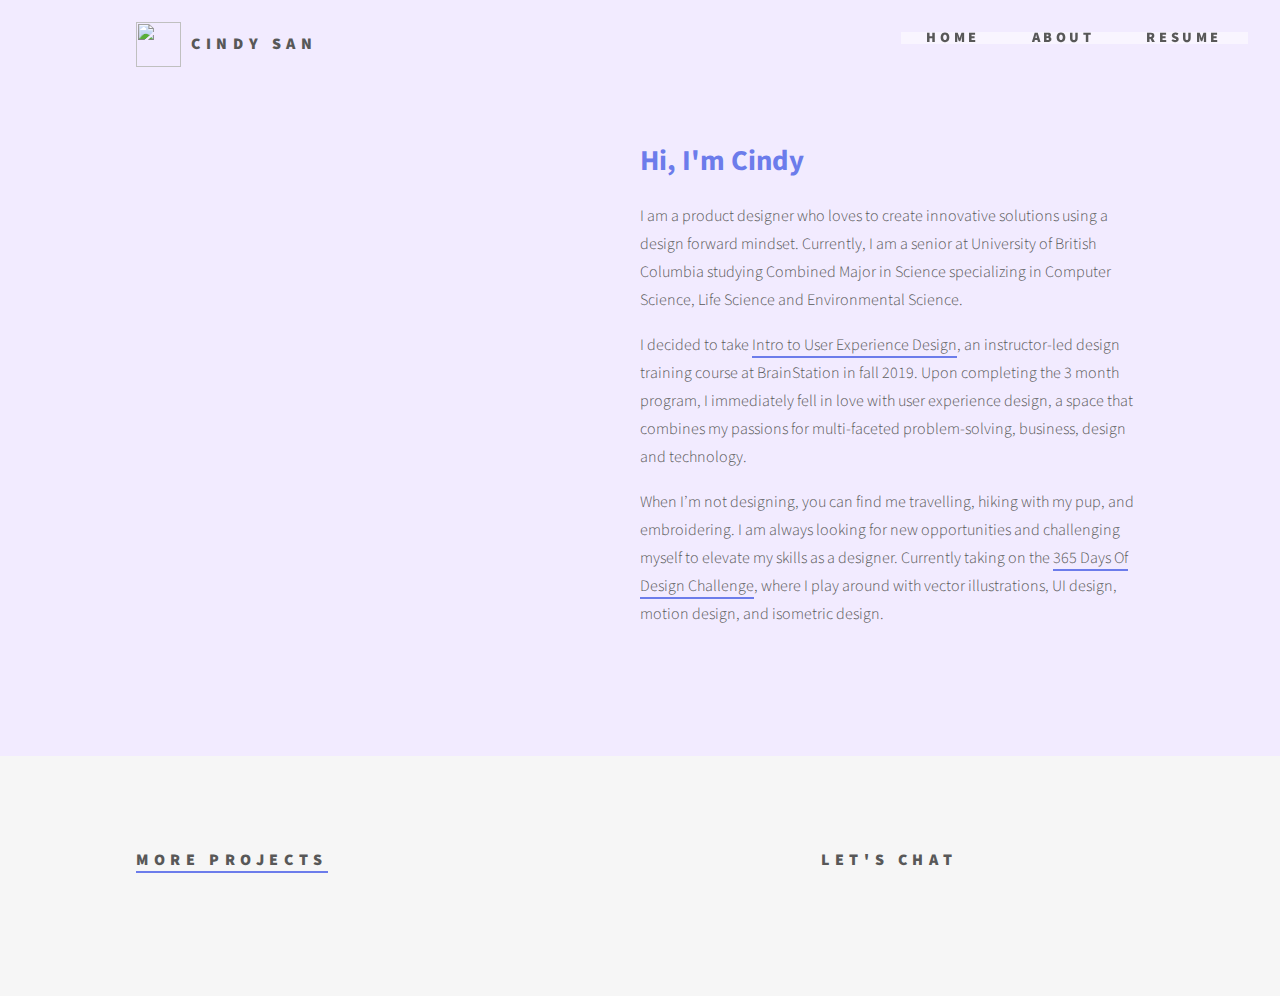
==== aboutme.html @ cf5f7827 "Added favicon, egg symbol, bottom footer fruits" ====
<!DOCTYPE HTML>

<html>
<head>
    <link rel="shortcut icon" type="image/png" href="images/purplefavicon3.png">
    <meta charset="utf-8" />
    <meta name="viewport" content="width=device-width, initial-scale=1, user-scalable=no" />
    <link rel="stylesheet" href="assets/css/main.css" />
    <noscript><link rel="stylesheet" href="assets/css/noscript.css" /></noscript>
</head>
<body class="is-preload" style="background-color:#F2EBFF">
<!-- Wrapper -->
<div id="wrapper">

    <!-- Header -->
    <header id="header">
        <div class="inner">

            <!-- Logo -->
            <a href="index.html" class="logo">
                <span class="symbol"><img src="images/egg2.png" alt=""/></span><span class="title">CINDY SAN</span>
            </a>

            <!-- Nav -->
            <nav>
                <ul>
                    <li><a href="index.html">Home</a></li>
                    <li><a href="aboutme.html">About</a></li>
                    <!-- <li><a href="elements.html">Work</a></li> -->
                    <li><a href="404.html">Resume</a></li>
                </ul>
            </nav>

        </div>
    </header>

    <!-- Menu -->
    <nav id="menu">
        <h2>Menu</h2>
        <ul>
            <li><a href="index.html">Home</a></li>
            <li><a href="generic.html">Ipsum veroeros</a></li>
            <li><a href="generic.html">Tempus etiam</a></li>
            <li><a href="generic.html">Consequat dolor</a></li>
            <li><a href="elements.html">Elements</a></li>
        </ul>
    </nav>

    <!-- Main -->
    <div id="main">
        <div class="inner">


            <div class="main-topic">

                <div class="left-picture">
                    <span class="image main"><img src="images/aboutpic2.png" alt=""  /></span>
                </div>

                <div class="right-text">
                    <div class="font_purple">
                         <p>Hi, I'm Cindy <img src="images/heart-01.png" style="max-width:8%;" alt=""  /></p>
                    </div>
                    <p>I am a product designer who loves to create innovative solutions using a design
                        forward mindset. Currently, I am a senior at University of British Columbia studying
                        Combined Major in Science  specializing in Computer Science, Life Science and Environmental Science.</p>
                    <p>I decided to take <a href="https://brainstation.io/course/vancouver/user-experience-design" target="_blank">Intro to User Experience Design</a>, an instructor-led design training course at BrainStation
                        in fall 2019. Upon completing the 3 month program, I immediately fell in love with user experience design, a
                        space that combines my passions for multi-faceted problem-solving, business, design and  technology.</p>
                    <p>When I’m not designing, you can find me travelling, hiking with my pup, and embroidering. I am always looking
                        for new opportunities and challenging myself to elevate my skills as a designer. Currently taking on the
                        <a href="365day.html">365 Days Of Design Challenge</a>, where I play around with vector illustrations, UI design, motion design,
                        and isometric design.
                    </p>
                </div>

            </div>













        </div>
    </div>






    <!-- Footer -->
    <footer id="footer">
        <div class="inner">
            <section>
                <h5><a href="index.html">More Projects</a></h5>

            </section>
            <section>
                <h5>Let's Chat</h5>
                <ul class="icons">
                    <li><a href="mailto: cindysan97@gmail.com" class="icon solid style2 fa-envelope"><span class="label">Email</span></a></li>
                    <li><a href="https://www.linkedin.com/in/cindy-san-86973113a/" class="icon brands style2 fa-linkedin-in"><span class="label">LinkedIn</span></a>
                    </li>
                    <li><a href="https://www.instagram.com/cndysan/" class="icon brands style2 fa-instagram"><span class="label">Instagram</span></a>
                    </li>
                    <li><a href="https://dribbble.com/cndysan" class="icon brands style2 fa-dribbble"><span class="label">Dribbble</span></a></li>
                    <li><a href="404.html" class="icon brands style2 fa-github"><span class="label">GitHub</span></a></li>
                </ul>
            </section>
        </div>
        <div class="align-center"><img src="images/fruit.png" style="max-width:4%;" alt=""/></div>
    </footer>

</div>
<!-- Scripts -->
<script src="assets/js/jquery.min.js"></script>
<script src="assets/js/browser.min.js"></script>
<script src="assets/js/breakpoints.min.js"></script>
<script src="assets/js/util.js"></script>
<script src="assets/js/main.js"></script>

</body>
</html>
---- assets/css/main.css ----
@import url(fontawesome-all.min.css);
@import url("https://fonts.googleapis.com/css?family=Source+Sans+Pro:300,700,900");



html, body, div, span, applet, object,
iframe, h1, h2, h3, h4, h5, h6, h7, h8, p, blockquote,
pre, a, abbr, acronym, address, big, cite,
code, del, dfn, em, img, ins, kbd, q, s, samp,
small, strike, strong, sub, sup, tt, var, b,
u, i, center, dl, dt, dd, ol, ul, li, fieldset,
form, label, legend, table, caption, tbody,
tfoot, thead, tr, th, td, article, aside,
canvas, details, embed, figure, figcaption,
footer, header, hgroup, menu, nav, output, ruby,
section, summary, time, mark, audio, video {
	margin: 0;
	padding: 0;
	border: 0;
	font-size: 100%;
	font: inherit;
	vertical-align: baseline;}

article, aside, details, figcaption, figure,
footer, header, hgroup, menu, nav, section {
	display: block;}

/*everything I added*/
/*ident <p class="tab> blah blah </p>*/

/*<style type="text/css">
<!--
 .tab { margin-left: 40px; }
-->
</style>*/


body {
	line-height: 1;
}

ol, ul {
	list-style: none;
}

blockquote, q {
	quotes: none;
}

	blockquote:before, blockquote:after, q:before, q:after {
		content: '';
		content: none;
	}

table {
	border-collapse: collapse;
	border-spacing: 0;
}

body {
	-webkit-text-size-adjust: none;
}

mark {
	background-color: transparent;
	color: inherit;
}

input::-moz-focus-inner {
	border: 0;
	padding: 0;
}

input, select, textarea {
	-moz-appearance: none;
	-webkit-appearance: none;
	-ms-appearance: none;
	appearance: none;
}

/* Basic */

	@-ms-viewport {
		width: device-width;
	}

	body {
		-ms-overflow-style: scrollbar;
	}

	@media screen and (max-width: 480px) {

		html, body {
			min-width: 320px;
		}

	}

	html {
		box-sizing: border-box;
	}

	*, *:before, *:after {
		box-sizing: inherit;
	}

	body {
		background: #ffffff;
	}

		body.is-preload *, body.is-preload *:before, body.is-preload *:after {
			-moz-animation: none !important;
			-webkit-animation: none !important;
			-ms-animation: none !important;
			animation: none !important;
			-moz-transition: none !important;
			-webkit-transition: none !important;
			-ms-transition: none !important;
			transition: none !important;
		}

/* Type */
/* text area for different screen size 1280,1680, and regular */
	body, input, select, textarea {
		color: #585858;
		font-family: "Source Sans Pro", Helvetica, sans-serif;
		font-size: 14pt;
		font-weight: 300;
		line-height: 1.75;
	}

		@media screen and (max-width: 1680px) {


			body, input, select, textarea {
				font-size: 14pt;
			}

		}

		@media screen and (max-width: 1280px) {

			body, input, select, textarea {
				font-size: 12pt;
			}

		}

	a {
		-moz-transition: border-bottom-color 0.2s ease, color 0.2s ease;
		-webkit-transition: border-bottom-color 0.2s ease, color 0.2s ease;
		-ms-transition: border-bottom-color 0.2s ease, color 0.2s ease;
		transition: border-bottom-color 0.2s ease, color 0.2s ease;
		text-decoration: none;
		color: #585858;
/*****/
/* This is the underline of text links. Solid or Dotted */
		border-bottom: solid 2px rgba(108, 124, 235, 1);
	}
/* hover color for links */
		a:hover {
			border-bottom-color: transparent;
			color: #9b9b9b !important;
		}

	strong, b {
		font-weight: 900;
	}

	em, i {
		font-style: italic;
	}

/* 2em is the distance between the subtext under the title text and the boxes */


/******* BETTER COLUMNS****/
.wrapper-green {
  margin:0em auto 4em;
  background-color: #52b346;
  padding: 0em 3em 0em 3em;
}


.wrapper {
  margin: 0px;
  background-color: transparent;
  padding: 1em 1em 1em 1em;
}

.wrappersmall {
background-color: transparent;
padding: 1em 1em 1em 9em;
}






.column {
  display: flex;
  flex-direction: column;
  flex-basis: 100%;
  justify-content: center;


}

.blank-column {
  background-color: transparent;
  height: 100%;
}

.small-column {
  background-color: transparent;
  width: 100%;
  height:100px;
}

.green-column {
  background-color: #52b346;
  height: 100px;
}

.double-column {
  display: flex;
  flex-direction: column;
  flex-basis: 100%;
}

@media screen and (min-width: 900px) {
  .column {
    flex: 1
  }

  .double-column {
    flex: 2
  }
}


/**** THIS IS FOR TEXT NEXT TO IMG ******/
/** Clearfix **/
.main-topic{
  content:"";
  display:flex;
  clear:both;
  align-items: center;
}
.left-text{
  width:50%;
  float:left;
}

.right-text{
width:50%;
 float:right;
}

.right-picture{
  float:right;
  width:50%;
}
.right-picture img{
  max-width:100%
}

.left-picture{
  float:left;
  width:50%;
}

.left-picture img{
  max-width:100%
}

.mid-picture{
  width:50%;
  margin: 0 10em 0 10em;
}

.mid-picture img{
  max-width:100%
}

/*this is to make photos in the center */
.mid_image{
    display: flex;
    justify-content: center;
}

/* P*/

	p {
		margin: -0.95em auto 2em;
		max-width: 50em;
		font-size: 1em;
	}

	.font_bold {
	font-size: 1em;
	font-weight: bold;
	}

	.font_big {
	font-size: 1.5em;
	}

	.font_small {
	font-size:0.8em;
	}

	.font_italic {
	font-style: italic;
	}

	.font_green {
	color: #52b346;
	}

	.font_space{
	margin: -0.95em auto 3em;
	line-height:2.5em;
	}

	.font_lessspace {
	line-height:1em;
	}

	.font_bigmargin{
	margin: -0.95 auto 5em;
	}


	.font_purple{
	color: #6C7CEB;
	font-weight: bold;
	font-size: 1.8em;
	margin: 0 0 -1.5em 0em;
	}

	.footer_bottom_grey{
	padding: 5em 0 6em 0 ;
	background-color: #f6f6f6;
	}

/* <img src="yourimagepath" class="fix"/>       WILL MAKE YOUR IMAGE BOTTOM WILL SCROLL WITH PAGE*/
	.fixbottom{
        position:fixed;
        bottom:0px;
        left:50%;
    }





/*vertical line is the line next to pargraph*/
.verticalLine {
  border-left: thick solid #ff0000;
}

.verticalgreen {
  border-left: thick solid #003D2C;
}

/*H5 is headline with less space mainly for the 3 columns*/
	h5 {
		font-weight: 900;
		line-height: 1;
		margin: 1em 0 2.5em 0;
		text-transform: uppercase;
		letter-spacing: 0.35em;
		text-align: left;
	}



/*H6 is just paragraphs with no indent*/
	h6 {
		margin: 0.5em auto 2.5em;
		max-width: 50em;
		font-size: 1em;
	}


	/****** BAD COLUMNS *********//*
	.header {

        display: table;
        width: 100%;
        table-layout: fixed;

    }
    .header > div {
        display: table-cell;
    }
    .l {
       *//* background: lightblue;*//*

    }
    .m {
       background-color: #52b346;
       padding: 1em 1.5em 0 1.5em;
        width: ;

    }
    .r {
        *//*background: lightblue;*//*
        width: ;


    }

    *//*these go in between just for spacing*//*
        .s {
            width: 70px;
        }

        .sb {
        width:25px;
        background-color: #52b346;
        }*/





/* header 1 Hi, I'm C --- */

	h1 {
		font-size: 2em;
		font-weight: 600;
		line-height: 1.5;
		margin: 1em 0 1em 1em;
		letter-spacing: -0.020em;
		text-align: center;
	}

		h1 a {
			color: inherit;
		}

		@media screen and (max-width: 1280px) {

			h1 {
				font-size: 2.25em;
				margin: 0 0 1em 0em;
			}

		}

		@media screen and (max-width: 900px) {

			h1 {
				font-size: 2.25em;
				margin: 0 0 1em 0em;
			}

		}
		@media screen and (max-width: 736px) {

			h1 {
				font-size: 2em;
				margin: 0 0 1em 0em;
			}

		}

		@media screen and (max-width: 360px) {

			h1 {
				font-size: 1.75em;
			}

		}


/* font weight is the thickness of the text of tile box
em is the space between get in touch and icon boxes*/
	h2, h3, h4 {
		font-weight: 900;
		line-height: 1.5;
		margin: 8em 0 3em 0;
		text-transform: uppercase;
		letter-spacing: 0.35em;

	}

		h2 a, h3 a, h4 a {
			color: inherit;
		}
/*font size of tile title */
	h2 {
		font-size: 1.1em;
	}

	h3 {
		font-size: 1em;
	}

	h4 {
		font-size: 0.8em;
	}



	@media screen and (max-width: 980px) {

		h1 br, h2 br, h3 br, h4 br {
			display: none;
		}

	}

	@media screen and (max-width: 736px) {

		h2 {
			font-size: 1em;
		}

		h3 {
			font-size: 0.8em;
		}

	}

	sub {
		font-size: 0.8em;
		position: relative;
		top: 0.5em;
	}

	sup {
		font-size: 0.8em;
		position: relative;
		top: -0.5em;
	}

	blockquote {
		border-left: solid 4px #c9c9c9;
		font-style: italic;
		margin: 0 0 2em 0;
		padding: 0.5em 0 0.5em 2em;
	}

	code {
		background: rgba(144, 144, 144, 0.075);
		border-radius: 4px;
		border: solid 1px #c9c9c9;
		font-family: "Courier New", monospace;
		font-size: 0.9em;
		margin: 0 0.25em;
		padding: 0.25em 0.65em;
	}

	pre {
		-webkit-overflow-scrolling: touch;
		font-family: "Courier New", monospace;
		font-size: 0.9em;
		margin: 0 0 2em 0;
	}

		pre code {
			display: block;
			line-height: 1.75;
			padding: 1em 1.5em;
			overflow-x: auto;
		}

	hr {
		border: 0;
		border-bottom: solid 1px #c9c9c9;
		margin: 2em 0;
	}

		hr.major {
			margin: 3em 0;
		}

	.align-left {
		text-align: left;
	}

	.align-center {
		text-align: center;
	}

	.align-right {
		text-align: right;
	}

/* Row */

	.row {
		display: flex;
		flex-wrap: wrap;
		box-sizing: border-box;
		align-items: stretch;
	}

		.row > * {
			box-sizing: border-box;
		}

		.row.gtr-uniform > * > :last-child {
			margin-bottom: 0;
		}

		.row.aln-left {
			justify-content: flex-start;
		}

		.row.aln-center {
			justify-content: center;
		}

		.row.aln-right {
			justify-content: flex-end;
		}

		.row.aln-top {
			align-items: flex-start;
		}

		.row.aln-middle {
			align-items: center;
		}

		.row.aln-bottom {
			align-items: flex-end;
		}

		.row > .imp {
			order: -1;
		}

		.row > .col-1 {
			width: 8.33333%;
		}

		.row > .off-1 {
			margin-left: 8.33333%;
		}

		.row > .col-2 {
			width: 16.66667%;
		}

		.row > .off-2 {
			margin-left: 16.66667%;
		}

		.row > .col-3 {
			width: 25%;
		}

		.row > .off-3 {
			margin-left: 25%;
		}

		.row > .col-4 {
			width: 33.33333%;
		}

		.row > .off-4 {
			margin-left: 33.33333%;
		}

		.row > .col-5 {
			width: 41.66667%;
		}

		.row > .off-5 {
			margin-left: 41.66667%;
		}

		.row > .col-6 {
			width: 50%;
		}

		.row > .off-6 {
			margin-left: 50%;
		}

		.row > .col-7 {
			width: 58.33333%;
		}

		.row > .off-7 {
			margin-left: 58.33333%;
		}

		.row > .col-8 {
			width: 66.66667%;
		}

		.row > .off-8 {
			margin-left: 66.66667%;
		}

		.row > .col-9 {
			width: 75%;
		}

		.row > .off-9 {
			margin-left: 75%;
		}

		.row > .col-10 {
			width: 83.33333%;
		}

		.row > .off-10 {
			margin-left: 83.33333%;
		}

		.row > .col-11 {
			width: 91.66667%;
		}

		.row > .off-11 {
			margin-left: 91.66667%;
		}

		.row > .col-12 {
			width: 100%;
		}

		.row > .off-12 {
			margin-left: 100%;
		}

		.row.gtr-0 {
			margin-top: 0;
			margin-left: 0em;
		}

			.row.gtr-0 > * {
				padding: 0 0 0 0em;
			}

			.row.gtr-0.gtr-uniform {
				margin-top: 0em;
			}

				.row.gtr-0.gtr-uniform > * {
					padding-top: 0em;
				}

		.row.gtr-25 {
			margin-top: 0;
			margin-left: -0.5em;
		}

			.row.gtr-25 > * {
				padding: 0 0 0 0.5em;
			}

			.row.gtr-25.gtr-uniform {
				margin-top: -0.5em;
			}

				.row.gtr-25.gtr-uniform > * {
					padding-top: 0.5em;
				}

		.row.gtr-50 {
			margin-top: 0;
			margin-left: -1em;
		}

			.row.gtr-50 > * {
				padding: 0 0 0 1em;
			}

			.row.gtr-50.gtr-uniform {
				margin-top: -1em;
			}

				.row.gtr-50.gtr-uniform > * {
					padding-top: 1em;
				}

		.row {
			margin-top: 0;
			margin-left: -2em;
		}

			.row > * {
				padding: 0 0 0 2em;
			}

			.row.gtr-uniform {
				margin-top: -2em;
			}

				.row.gtr-uniform > * {
					padding-top: 2em;
				}

		.row.gtr-150 {
			margin-top: 0;
			margin-left: -3em;
		}

			.row.gtr-150 > * {
				padding: 0 0 0 3em;
			}

			.row.gtr-150.gtr-uniform {
				margin-top: -3em;
			}

				.row.gtr-150.gtr-uniform > * {
					padding-top: 3em;
				}

		.row.gtr-200 {
			margin-top: 0;
			margin-left: -4em;
		}

			.row.gtr-200 > * {
				padding: 0 0 0 4em;
			}

			.row.gtr-200.gtr-uniform {
				margin-top: -4em;
			}

				.row.gtr-200.gtr-uniform > * {
					padding-top: 4em;
				}

		@media screen and (max-width: 1680px) {

			.row {
				display: flex;
				flex-wrap: wrap;
				box-sizing: border-box;
				align-items: stretch;
			}

				.row > * {
					box-sizing: border-box;
				}

				.row.gtr-uniform > * > :last-child {
					margin-bottom: 0;
				}

				.row.aln-left {
					justify-content: flex-start;
				}

				.row.aln-center {
					justify-content: center;
				}

				.row.aln-right {
					justify-content: flex-end;
				}

				.row.aln-top {
					align-items: flex-start;
				}

				.row.aln-middle {
					align-items: center;
				}

				.row.aln-bottom {
					align-items: flex-end;
				}

				.row > .imp-xlarge {
					order: -1;
				}

				.row > .col-1-xlarge {
					width: 8.33333%;
				}

				.row > .off-1-xlarge {
					margin-left: 8.33333%;
				}

				.row > .col-2-xlarge {
					width: 16.66667%;
				}

				.row > .off-2-xlarge {
					margin-left: 16.66667%;
				}

				.row > .col-3-xlarge {
					width: 25%;
				}

				.row > .off-3-xlarge {
					margin-left: 25%;
				}

				.row > .col-4-xlarge {
					width: 33.33333%;
				}

				.row > .off-4-xlarge {
					margin-left: 33.33333%;
				}

				.row > .col-5-xlarge {
					width: 41.66667%;
				}

				.row > .off-5-xlarge {
					margin-left: 41.66667%;
				}

				.row > .col-6-xlarge {
					width: 50%;
				}

				.row > .off-6-xlarge {
					margin-left: 50%;
				}

				.row > .col-7-xlarge {
					width: 58.33333%;
				}

				.row > .off-7-xlarge {
					margin-left: 58.33333%;
				}

				.row > .col-8-xlarge {
					width: 66.66667%;
				}

				.row > .off-8-xlarge {
					margin-left: 66.66667%;
				}

				.row > .col-9-xlarge {
					width: 75%;
				}

				.row > .off-9-xlarge {
					margin-left: 75%;
				}

				.row > .col-10-xlarge {
					width: 83.33333%;
				}

				.row > .off-10-xlarge {
					margin-left: 83.33333%;
				}

				.row > .col-11-xlarge {
					width: 91.66667%;
				}

				.row > .off-11-xlarge {
					margin-left: 91.66667%;
				}

				.row > .col-12-xlarge {
					width: 100%;
				}

				.row > .off-12-xlarge {
					margin-left: 100%;
				}

				.row.gtr-0 {
					margin-top: 0;
					margin-left: 0em;
				}

					.row.gtr-0 > * {
						padding: 0 0 0 0em;
					}

					.row.gtr-0.gtr-uniform {
						margin-top: 0em;
					}

						.row.gtr-0.gtr-uniform > * {
							padding-top: 0em;
						}

				.row.gtr-25 {
					margin-top: 0;
					margin-left: -0.5em;
				}

					.row.gtr-25 > * {
						padding: 0 0 0 0.5em;
					}

					.row.gtr-25.gtr-uniform {
						margin-top: -0.5em;
					}

						.row.gtr-25.gtr-uniform > * {
							padding-top: 0.5em;
						}

				.row.gtr-50 {
					margin-top: 0;
					margin-left: -1em;
				}

					.row.gtr-50 > * {
						padding: 0 0 0 1em;
					}

					.row.gtr-50.gtr-uniform {
						margin-top: -1em;
					}

						.row.gtr-50.gtr-uniform > * {
							padding-top: 1em;
						}

				.row {
					margin-top: 0;
					margin-left: -2em;
				}

					.row > * {
						padding: 0 0 0 2em;
					}

					.row.gtr-uniform {
						margin-top: -2em;
					}

						.row.gtr-uniform > * {
							padding-top: 2em;
						}

				.row.gtr-150 {
					margin-top: 0;
					margin-left: -3em;
				}

					.row.gtr-150 > * {
						padding: 0 0 0 3em;
					}

					.row.gtr-150.gtr-uniform {
						margin-top: -3em;
					}

						.row.gtr-150.gtr-uniform > * {
							padding-top: 3em;
						}

				.row.gtr-200 {
					margin-top: 0;
					margin-left: -4em;
				}

					.row.gtr-200 > * {
						padding: 0 0 0 4em;
					}

					.row.gtr-200.gtr-uniform {
						margin-top: -4em;
					}

						.row.gtr-200.gtr-uniform > * {
							padding-top: 4em;
						}

		}

		@media screen and (max-width: 1280px) {

			.row {
				display: flex;
				flex-wrap: wrap;
				box-sizing: border-box;
				align-items: stretch;
			}

				.row > * {
					box-sizing: border-box;
				}

				.row.gtr-uniform > * > :last-child {
					margin-bottom: 0;
				}

				.row.aln-left {
					justify-content: flex-start;
				}

				.row.aln-center {
					justify-content: center;
				}

				.row.aln-right {
					justify-content: flex-end;
				}

				.row.aln-top {
					align-items: flex-start;
				}

				.row.aln-middle {
					align-items: center;
				}

				.row.aln-bottom {
					align-items: flex-end;
				}

				.row > .imp-large {
					order: -1;
				}

				.row > .col-1-large {
					width: 8.33333%;
				}

				.row > .off-1-large {
					margin-left: 8.33333%;
				}

				.row > .col-2-large {
					width: 16.66667%;
				}

				.row > .off-2-large {
					margin-left: 16.66667%;
				}

				.row > .col-3-large {
					width: 25%;
				}

				.row > .off-3-large {
					margin-left: 25%;
				}

				.row > .col-4-large {
					width: 33.33333%;
				}

				.row > .off-4-large {
					margin-left: 33.33333%;
				}

				.row > .col-5-large {
					width: 41.66667%;
				}

				.row > .off-5-large {
					margin-left: 41.66667%;
				}

				.row > .col-6-large {
					width: 50%;
				}

				.row > .off-6-large {
					margin-left: 50%;
				}

				.row > .col-7-large {
					width: 58.33333%;
				}

				.row > .off-7-large {
					margin-left: 58.33333%;
				}

				.row > .col-8-large {
					width: 66.66667%;
				}

				.row > .off-8-large {
					margin-left: 66.66667%;
				}

				.row > .col-9-large {
					width: 75%;
				}

				.row > .off-9-large {
					margin-left: 75%;
				}

				.row > .col-10-large {
					width: 83.33333%;
				}

				.row > .off-10-large {
					margin-left: 83.33333%;
				}

				.row > .col-11-large {
					width: 91.66667%;
				}

				.row > .off-11-large {
					margin-left: 91.66667%;
				}

				.row > .col-12-large {
					width: 100%;
				}

				.row > .off-12-large {
					margin-left: 100%;
				}

				.row.gtr-0 {
					margin-top: 0;
					margin-left: 0em;
				}

					.row.gtr-0 > * {
						padding: 0 0 0 0em;
					}

					.row.gtr-0.gtr-uniform {
						margin-top: 0em;
					}

						.row.gtr-0.gtr-uniform > * {
							padding-top: 0em;
						}

				.row.gtr-25 {
					margin-top: 0;
					margin-left: -0.5em;
				}

					.row.gtr-25 > * {
						padding: 0 0 0 0.5em;
					}

					.row.gtr-25.gtr-uniform {
						margin-top: -0.5em;
					}

						.row.gtr-25.gtr-uniform > * {
							padding-top: 0.5em;
						}

				.row.gtr-50 {
					margin-top: 0;
					margin-left: -1em;
				}

					.row.gtr-50 > * {
						padding: 0 0 0 1em;
					}

					.row.gtr-50.gtr-uniform {
						margin-top: -1em;
					}

						.row.gtr-50.gtr-uniform > * {
							padding-top: 1em;
						}

				.row {
					margin-top: 0;
					margin-left: -2em;
				}

					.row > * {
						padding: 0 0 0 2em;
					}

					.row.gtr-uniform {
						margin-top: -2em;
					}

						.row.gtr-uniform > * {
							padding-top: 2em;
						}

				.row.gtr-150 {
					margin-top: 0;
					margin-left: -3em;
				}

					.row.gtr-150 > * {
						padding: 0 0 0 3em;
					}

					.row.gtr-150.gtr-uniform {
						margin-top: -3em;
					}

						.row.gtr-150.gtr-uniform > * {
							padding-top: 3em;
						}

				.row.gtr-200 {
					margin-top: 0;
					margin-left: -4em;
				}

					.row.gtr-200 > * {
						padding: 0 0 0 4em;
					}

					.row.gtr-200.gtr-uniform {
						margin-top: -4em;
					}

						.row.gtr-200.gtr-uniform > * {
							padding-top: 4em;
						}

		}

		@media screen and (max-width: 980px) {

			.row {
				display: flex;
				flex-wrap: wrap;
				box-sizing: border-box;
				align-items: stretch;
			}

				.row > * {
					box-sizing: border-box;
				}

				.row.gtr-uniform > * > :last-child {
					margin-bottom: 0;
				}

				.row.aln-left {
					justify-content: flex-start;
				}

				.row.aln-center {
					justify-content: center;
				}

				.row.aln-right {
					justify-content: flex-end;
				}

				.row.aln-top {
					align-items: flex-start;
				}

				.row.aln-middle {
					align-items: center;
				}

				.row.aln-bottom {
					align-items: flex-end;
				}

				.row > .imp-medium {
					order: -1;
				}

				.row > .col-1-medium {
					width: 8.33333%;
				}

				.row > .off-1-medium {
					margin-left: 8.33333%;
				}

				.row > .col-2-medium {
					width: 16.66667%;
				}

				.row > .off-2-medium {
					margin-left: 16.66667%;
				}

				.row > .col-3-medium {
					width: 25%;
				}

				.row > .off-3-medium {
					margin-left: 25%;
				}

				.row > .col-4-medium {
					width: 33.33333%;
				}

				.row > .off-4-medium {
					margin-left: 33.33333%;
				}

				.row > .col-5-medium {
					width: 41.66667%;
				}

				.row > .off-5-medium {
					margin-left: 41.66667%;
				}

				.row > .col-6-medium {
					width: 50%;
				}

				.row > .off-6-medium {
					margin-left: 50%;
				}

				.row > .col-7-medium {
					width: 58.33333%;
				}

				.row > .off-7-medium {
					margin-left: 58.33333%;
				}

				.row > .col-8-medium {
					width: 66.66667%;
				}

				.row > .off-8-medium {
					margin-left: 66.66667%;
				}

				.row > .col-9-medium {
					width: 75%;
				}

				.row > .off-9-medium {
					margin-left: 75%;
				}

				.row > .col-10-medium {
					width: 83.33333%;
				}

				.row > .off-10-medium {
					margin-left: 83.33333%;
				}

				.row > .col-11-medium {
					width: 91.66667%;
				}

				.row > .off-11-medium {
					margin-left: 91.66667%;
				}

				.row > .col-12-medium {
					width: 100%;
				}

				.row > .off-12-medium {
					margin-left: 100%;
				}

				.row.gtr-0 {
					margin-top: 0;
					margin-left: 0em;
				}

					.row.gtr-0 > * {
						padding: 0 0 0 0em;
					}

					.row.gtr-0.gtr-uniform {
						margin-top: 0em;
					}

						.row.gtr-0.gtr-uniform > * {
							padding-top: 0em;
						}

				.row.gtr-25 {
					margin-top: 0;
					margin-left: -0.375em;
				}

					.row.gtr-25 > * {
						padding: 0 0 0 0.375em;
					}

					.row.gtr-25.gtr-uniform {
						margin-top: -0.375em;
					}

						.row.gtr-25.gtr-uniform > * {
							padding-top: 0.375em;
						}

				.row.gtr-50 {
					margin-top: 0;
					margin-left: -0.75em;
				}

					.row.gtr-50 > * {
						padding: 0 0 0 0.75em;
					}

					.row.gtr-50.gtr-uniform {
						margin-top: -0.75em;
					}

						.row.gtr-50.gtr-uniform > * {
							padding-top: 0.75em;
						}

				.row {
					margin-top: 0;
					margin-left: -1.5em;
				}

					.row > * {
						padding: 0 0 0 1.5em;
					}

					.row.gtr-uniform {
						margin-top: -1.5em;
					}

						.row.gtr-uniform > * {
							padding-top: 1.5em;
						}

				.row.gtr-150 {
					margin-top: 0;
					margin-left: -2.25em;
				}

					.row.gtr-150 > * {
						padding: 0 0 0 2.25em;
					}

					.row.gtr-150.gtr-uniform {
						margin-top: -2.25em;
					}

						.row.gtr-150.gtr-uniform > * {
							padding-top: 2.25em;
						}

				.row.gtr-200 {
					margin-top: 0;
					margin-left: -3em;
				}

					.row.gtr-200 > * {
						padding: 0 0 0 3em;
					}

					.row.gtr-200.gtr-uniform {
						margin-top: -3em;
					}

						.row.gtr-200.gtr-uniform > * {
							padding-top: 3em;
						}

		}

		@media screen and (max-width: 736px) {

			.row {
				display: flex;
				flex-wrap: wrap;
				box-sizing: border-box;
				align-items: stretch;
			}

				.row > * {
					box-sizing: border-box;
				}

				.row.gtr-uniform > * > :last-child {
					margin-bottom: 0;
				}

				.row.aln-left {
					justify-content: flex-start;
				}

				.row.aln-center {
					justify-content: center;
				}

				.row.aln-right {
					justify-content: flex-end;
				}

				.row.aln-top {
					align-items: flex-start;
				}

				.row.aln-middle {
					align-items: center;
				}

				.row.aln-bottom {
					align-items: flex-end;
				}

				.row > .imp-small {
					order: -1;
				}

				.row > .col-1-small {
					width: 8.33333%;
				}

				.row > .off-1-small {
					margin-left: 8.33333%;
				}

				.row > .col-2-small {
					width: 16.66667%;
				}

				.row > .off-2-small {
					margin-left: 16.66667%;
				}

				.row > .col-3-small {
					width: 25%;
				}

				.row > .off-3-small {
					margin-left: 25%;
				}

				.row > .col-4-small {
					width: 33.33333%;
				}

				.row > .off-4-small {
					margin-left: 33.33333%;
				}

				.row > .col-5-small {
					width: 41.66667%;
				}

				.row > .off-5-small {
					margin-left: 41.66667%;
				}

				.row > .col-6-small {
					width: 50%;
				}

				.row > .off-6-small {
					margin-left: 50%;
				}

				.row > .col-7-small {
					width: 58.33333%;
				}

				.row > .off-7-small {
					margin-left: 58.33333%;
				}

				.row > .col-8-small {
					width: 66.66667%;
				}

				.row > .off-8-small {
					margin-left: 66.66667%;
				}

				.row > .col-9-small {
					width: 75%;
				}

				.row > .off-9-small {
					margin-left: 75%;
				}

				.row > .col-10-small {
					width: 83.33333%;
				}

				.row > .off-10-small {
					margin-left: 83.33333%;
				}

				.row > .col-11-small {
					width: 91.66667%;
				}

				.row > .off-11-small {
					margin-left: 91.66667%;
				}

				.row > .col-12-small {
					width: 100%;
				}

				.row > .off-12-small {
					margin-left: 100%;
				}

				.row.gtr-0 {
					margin-top: 0;
					margin-left: 0em;
				}

					.row.gtr-0 > * {
						padding: 0 0 0 0em;
					}

					.row.gtr-0.gtr-uniform {
						margin-top: 0em;
					}

						.row.gtr-0.gtr-uniform > * {
							padding-top: 0em;
						}

				.row.gtr-25 {
					margin-top: 0;
					margin-left: -0.25em;
				}

					.row.gtr-25 > * {
						padding: 0 0 0 0.25em;
					}

					.row.gtr-25.gtr-uniform {
						margin-top: -0.25em;
					}

						.row.gtr-25.gtr-uniform > * {
							padding-top: 0.25em;
						}

				.row.gtr-50 {
					margin-top: 0;
					margin-left: -0.5em;
				}

					.row.gtr-50 > * {
						padding: 0 0 0 0.5em;
					}

					.row.gtr-50.gtr-uniform {
						margin-top: -0.5em;
					}

						.row.gtr-50.gtr-uniform > * {
							padding-top: 0.5em;
						}

				.row {
					margin-top: 0;
					margin-left: -1em;
				}

					.row > * {
						padding: 0 0 0 1em;
					}

					.row.gtr-uniform {
						margin-top: -1em;
					}

						.row.gtr-uniform > * {
							padding-top: 1em;
						}

				.row.gtr-150 {
					margin-top: 0;
					margin-left: -1.5em;
				}

					.row.gtr-150 > * {
						padding: 0 0 0 1.5em;
					}

					.row.gtr-150.gtr-uniform {
						margin-top: -1.5em;
					}

						.row.gtr-150.gtr-uniform > * {
							padding-top: 1.5em;
						}

				.row.gtr-200 {
					margin-top: 0;
					margin-left: -2em;
				}

					.row.gtr-200 > * {
						padding: 0 0 0 2em;
					}

					.row.gtr-200.gtr-uniform {
						margin-top: -2em;
					}

						.row.gtr-200.gtr-uniform > * {
							padding-top: 2em;
						}

		}

		@media screen and (max-width: 480px) {

			.row {
				display: flex;
				flex-wrap: wrap;
				box-sizing: border-box;
				align-items: stretch;
			}

				.row > * {
					box-sizing: border-box;
				}

				.row.gtr-uniform > * > :last-child {
					margin-bottom: 0;
				}

				.row.aln-left {
					justify-content: flex-start;
				}

				.row.aln-center {
					justify-content: center;
				}

				.row.aln-right {
					justify-content: flex-end;
				}

				.row.aln-top {
					align-items: flex-start;
				}

				.row.aln-middle {
					align-items: center;
				}

				.row.aln-bottom {
					align-items: flex-end;
				}

				.row > .imp-xsmall {
					order: -1;
				}

				.row > .col-1-xsmall {
					width: 8.33333%;
				}

				.row > .off-1-xsmall {
					margin-left: 8.33333%;
				}

				.row > .col-2-xsmall {
					width: 16.66667%;
				}

				.row > .off-2-xsmall {
					margin-left: 16.66667%;
				}

				.row > .col-3-xsmall {
					width: 25%;
				}

				.row > .off-3-xsmall {
					margin-left: 25%;
				}

				.row > .col-4-xsmall {
					width: 33.33333%;
				}

				.row > .off-4-xsmall {
					margin-left: 33.33333%;
				}

				.row > .col-5-xsmall {
					width: 41.66667%;
				}

				.row > .off-5-xsmall {
					margin-left: 41.66667%;
				}

				.row > .col-6-xsmall {
					width: 50%;
				}

				.row > .off-6-xsmall {
					margin-left: 50%;
				}

				.row > .col-7-xsmall {
					width: 58.33333%;
				}

				.row > .off-7-xsmall {
					margin-left: 58.33333%;
				}

				.row > .col-8-xsmall {
					width: 66.66667%;
				}

				.row > .off-8-xsmall {
					margin-left: 66.66667%;
				}

				.row > .col-9-xsmall {
					width: 75%;
				}

				.row > .off-9-xsmall {
					margin-left: 75%;
				}

				.row > .col-10-xsmall {
					width: 83.33333%;
				}

				.row > .off-10-xsmall {
					margin-left: 83.33333%;
				}

				.row > .col-11-xsmall {
					width: 91.66667%;
				}

				.row > .off-11-xsmall {
					margin-left: 91.66667%;
				}

				.row > .col-12-xsmall {
					width: 100%;
				}

				.row > .off-12-xsmall {
					margin-left: 100%;
				}

				.row.gtr-0 {
					margin-top: 0;
					margin-left: 0em;
				}

					.row.gtr-0 > * {
						padding: 0 0 0 0em;
					}

					.row.gtr-0.gtr-uniform {
						margin-top: 0em;
					}

						.row.gtr-0.gtr-uniform > * {
							padding-top: 0em;
						}

				.row.gtr-25 {
					margin-top: 0;
					margin-left: -0.25em;
				}

					.row.gtr-25 > * {
						padding: 0 0 0 0.25em;
					}

					.row.gtr-25.gtr-uniform {
						margin-top: -0.25em;
					}

						.row.gtr-25.gtr-uniform > * {
							padding-top: 0.25em;
						}

				.row.gtr-50 {
					margin-top: 0;
					margin-left: -0.5em;
				}

					.row.gtr-50 > * {
						padding: 0 0 0 0.5em;
					}

					.row.gtr-50.gtr-uniform {
						margin-top: -0.5em;
					}

						.row.gtr-50.gtr-uniform > * {
							padding-top: 0.5em;
						}

				.row {
					margin-top: 0;
					margin-left: -1em;
				}

					.row > * {
						padding: 0 0 0 1em;
					}

					.row.gtr-uniform {
						margin-top: -1em;
					}

						.row.gtr-uniform > * {
							padding-top: 1em;
						}

				.row.gtr-150 {
					margin-top: 0;
					margin-left: -1.5em;
				}

					.row.gtr-150 > * {
						padding: 0 0 0 1.5em;
					}

					.row.gtr-150.gtr-uniform {
						margin-top: -1.5em;
					}

						.row.gtr-150.gtr-uniform > * {
							padding-top: 1.5em;
						}

				.row.gtr-200 {
					margin-top: 0;
					margin-left: -2em;
				}

					.row.gtr-200 > * {
						padding: 0 0 0 2em;
					}

					.row.gtr-200.gtr-uniform {
						margin-top: -2em;
					}

						.row.gtr-200.gtr-uniform > * {
							padding-top: 2em;
						}

		}

/* Section/Article */

	section.special, article.special {
		text-align: center;
	}

	header p {
		margin-top: -1em;
	}

	@media screen and (max-width: 736px) {

		header p {
			margin-top: 0;
		}

	}

/* Icon */

	.icon {
		text-decoration: none;
		border-bottom: none;
		position: relative;
	}

		.icon:before {
			-moz-osx-font-smoothing: grayscale;
			-webkit-font-smoothing: antialiased;
			display: inline-block;
			font-style: normal;
			font-variant: normal;
			text-rendering: auto;
			line-height: 1;
			text-transform: none !important;
			font-family: 'Font Awesome 5 Free';
			font-weight: 400;
		}

		.icon > .label {
			display: none;
		}

		.icon:before {
			line-height: inherit;
		}

		.icon.solid:before {
			font-weight: 900;
		}

		.icon.brands:before {
			font-family: 'Font Awesome 5 Brands';
		}
/*
		.icon.style2 {
			-moz-transition: background-color 0.2s ease-in-out, color 0.2s ease-in-out, border-color 0.2s ease-in-out;
			-webkit-transition: background-color 0.2s ease-in-out, color 0.2s ease-in-out, border-color 0.2s ease-in-out;
			-ms-transition: background-color 0.2s ease-in-out, color 0.2s ease-in-out, border-color 0.2s ease-in-out;
			transition: background-color 0.2s ease-in-out, color 0.2s ease-in-out, border-color 0.2s ease-in-out;
			background-color: transparent;
			border: solid 1px #c9c9c9;
			border-radius: 4px;
			width: 2.65em;
			height: 2.65em;
			display: inline-block;
			text-align: center;
			line-height: 2.65em;
			color: inherit;
		}

			.icon.style2:before {
				font-size: 1.1em;
			}
/* this is the rectangle hover around icons with color*/
/*
			.icon.style2:hover {
				color: #ffd31d;
				border-color: #ffd31d;
			}

			.icon.style2:active {
				background-color: rgba(242, 132, 158, 0.1);
			} */

/* List */

	ol {
		list-style: decimal;
		margin: 0 0 2em 0;
		padding-left: 1.25em;
	}

		ol li {
			padding-left: 0.25em;
		}

	ul {
		list-style: disc;
		margin: 0 0 2em 0;
		padding-left: 1em;
	}

		ul li {
			padding-left: 0.5em;
		}

		ul.alt {
			list-style: none;
			padding-left: 0;
		}

			ul.alt li {
				border-top: solid 1px #c9c9c9;
				padding: 0.5em 0;
			}

				ul.alt li:first-child {
					border-top: 0;
					padding-top: 0;
				}

	dl {
		margin: 0 0 2em 0;
	}

		dl dt {
			display: block;
			font-weight: 900;
			margin: 0 0 1em 0;
		}

		dl dd {
			margin-left: 2em;
		}

/* Actions */

	ul.actions {
		display: -moz-flex;
		display: -webkit-flex;
		display: -ms-flex;
		display: flex;
		cursor: default;
		list-style: none;
		margin-left: -1em;
		padding-left: 0;
	}

		ul.actions li {
			padding: 0 0 0 1em;
			vertical-align: middle;
		}

		ul.actions.special {
			-moz-justify-content: center;
			-webkit-justify-content: center;
			-ms-justify-content: center;
			justify-content: center;
			width: 100%;
			margin-left: 0;
		}

			ul.actions.special li:first-child {
				padding-left: 0;
			}

		ul.actions.stacked {
			-moz-flex-direction: column;
			-webkit-flex-direction: column;
			-ms-flex-direction: column;
			flex-direction: column;
			margin-left: 0;
		}

			ul.actions.stacked li {
				padding: 1.3em 0 0 0;
			}

				ul.actions.stacked li:first-child {
					padding-top: 0;
				}

		ul.actions.fit {
			width: calc(100% + 1em);
		}

			ul.actions.fit li {
				-moz-flex-grow: 1;
				-webkit-flex-grow: 1;
				-ms-flex-grow: 1;
				flex-grow: 1;
				-moz-flex-shrink: 1;
				-webkit-flex-shrink: 1;
				-ms-flex-shrink: 1;
				flex-shrink: 1;
				width: 100%;
			}

				ul.actions.fit li > * {
					width: 100%;
				}

			ul.actions.fit.stacked {
				width: 100%;
			}

		@media screen and (max-width: 480px) {

			ul.actions:not(.fixed) {
				-moz-flex-direction: column;
				-webkit-flex-direction: column;
				-ms-flex-direction: column;
				flex-direction: column;
				margin-left: 0;
				width: 100% !important;
			}

				ul.actions:not(.fixed) li {
					-moz-flex-grow: 1;
					-webkit-flex-grow: 1;
					-ms-flex-grow: 1;
					flex-grow: 1;
					-moz-flex-shrink: 1;
					-webkit-flex-shrink: 1;
					-ms-flex-shrink: 1;
					flex-shrink: 1;
					padding: 1em 0 0 0;
					text-align: center;
					width: 100%;
				}

					ul.actions:not(.fixed) li > * {
						width: 100%;
					}

					ul.actions:not(.fixed) li:first-child {
						padding-top: 0;
					}

					ul.actions:not(.fixed) li input[type="submit"],
					ul.actions:not(.fixed) li input[type="reset"],
					ul.actions:not(.fixed) li input[type="button"],
					ul.actions:not(.fixed) li button,
					ul.actions:not(.fixed) li .button {
						width: 100%;
					}

						ul.actions:not(.fixed) li input[type="submit"].icon:before,
						ul.actions:not(.fixed) li input[type="reset"].icon:before,
						ul.actions:not(.fixed) li input[type="button"].icon:before,
						ul.actions:not(.fixed) li button.icon:before,
						ul.actions:not(.fixed) li .button.icon:before {
							margin-left: -0.5rem;
						}

		}

/* Icons */

	ul.icons {
		cursor: default;
		list-style: none;
		padding-left: 0;
		margin: -1em 0 2em -1em;
	}

		ul.icons li {
			display: inline-block;
			padding: 1em 0 0 1em;
		}

/* Form */

	form {
		margin: 0 0 2em 0;
		overflow-x: hidden;
	}

		form > :last-child {
			margin-bottom: 0;
		}

		form > .fields {
			display: -moz-flex;
			display: -webkit-flex;
			display: -ms-flex;
			display: flex;
			-moz-flex-wrap: wrap;
			-webkit-flex-wrap: wrap;
			-ms-flex-wrap: wrap;
			flex-wrap: wrap;
			width: calc(100% + 3em);
			margin: -1.5em 0 2em -1.5em;
		}

			form > .fields > .field {
				-moz-flex-grow: 0;
				-webkit-flex-grow: 0;
				-ms-flex-grow: 0;
				flex-grow: 0;
				-moz-flex-shrink: 0;
				-webkit-flex-shrink: 0;
				-ms-flex-shrink: 0;
				flex-shrink: 0;
				padding: 1.5em 0 0 1.5em;
				width: calc(100% - 1.5em);
			}

				form > .fields > .field.half {
					width: calc(50% - 0.75em);
				}

				form > .fields > .field.third {
					width: calc(100%/3 - 0.5em);
				}

				form > .fields > .field.quarter {
					width: calc(25% - 0.375em);
				}

		@media screen and (max-width: 480px) {

			form > .fields {
				width: calc(100% + 3em);
				margin: -1.5em 0 2em -1.5em;
			}

				form > .fields > .field {
					padding: 1.5em 0 0 1.5em;
					width: calc(100% - 1.5em);
				}

					form > .fields > .field.half {
						width: calc(100% - 1.5em);
					}

					form > .fields > .field.third {
						width: calc(100% - 1.5em);
					}

					form > .fields > .field.quarter {
						width: calc(100% - 1.5em);
					}

		}

	label {
		display: block;
		font-size: 0.9em;
		font-weight: 900;
		margin: 0 0 1em 0;
	}

	input[type="text"],
	input[type="password"],
	input[type="email"],
	input[type="tel"],
	select,
	textarea {
		-moz-appearance: none;
		-webkit-appearance: none;
		-ms-appearance: none;
		appearance: none;
		background-color: transparent;
		border: none;
		border-radius: 0;
		border-bottom: solid 1px #c9c9c9;
		color: inherit;
		display: block;
		outline: 0;
		padding: 0;
		text-decoration: none;
		width: 100%;
	}

		input[type="text"]:invalid,
		input[type="password"]:invalid,
		input[type="email"]:invalid,
		input[type="tel"]:invalid,
		select:invalid,
		textarea:invalid {
			box-shadow: none;
		}

		input[type="text"]:focus,
		input[type="password"]:focus,
		input[type="email"]:focus,
		input[type="tel"]:focus,
		select:focus,
		textarea:focus {
			border-bottom-color: #ffd31d;
			box-shadow: inset 0 -1px 0 0 #ffd31d;
		}

	select {
		background-image: url("data:image/svg+xml;charset=utf8,%3Csvg xmlns='http://www.w3.org/2000/svg' width='40' height='40' preserveAspectRatio='none' viewBox='0 0 40 40'%3E%3Cpath d='M9.4,12.3l10.4,10.4l10.4-10.4c0.2-0.2,0.5-0.4,0.9-0.4c0.3,0,0.6,0.1,0.9,0.4l3.3,3.3c0.2,0.2,0.4,0.5,0.4,0.9 c0,0.4-0.1,0.6-0.4,0.9L20.7,31.9c-0.2,0.2-0.5,0.4-0.9,0.4c-0.3,0-0.6-0.1-0.9-0.4L4.3,17.3c-0.2-0.2-0.4-0.5-0.4-0.9 c0-0.4,0.1-0.6,0.4-0.9l3.3-3.3c0.2-0.2,0.5-0.4,0.9-0.4S9.1,12.1,9.4,12.3z' fill='%23c9c9c9' /%3E%3C/svg%3E");
		background-size: 1.25rem;
		background-repeat: no-repeat;
		background-position: calc(100% - 1rem) center;
		height: 3em;
		padding-right: 3em;
		text-overflow: ellipsis;
	}

		select option {
			background: #ffffff;
		}

		select:focus::-ms-value {
			background-color: transparent;
		}

		select::-ms-expand {
			display: none;
		}

	input[type="text"],
	input[type="password"],
	input[type="email"],
	select {
		height: 3em;
	}

	textarea {
		padding: 0;
		min-height: 3.75em;
	}

	input[type="checkbox"],
	input[type="radio"] {
		-moz-appearance: none;
		-webkit-appearance: none;
		-ms-appearance: none;
		appearance: none;
		display: block;
		float: left;
		margin-right: -2em;
		opacity: 0;
		width: 1em;
		z-index: -1;
	}

		input[type="checkbox"] + label,
		input[type="radio"] + label {
			text-decoration: none;
			color: #585858;
			cursor: pointer;
			display: inline-block;
			font-size: 1em;
			font-weight: 300;
			padding-left: 2.55em;
			padding-right: 0.75em;
			position: relative;
		}

			input[type="checkbox"] + label:before,
			input[type="radio"] + label:before {
				-moz-osx-font-smoothing: grayscale;
				-webkit-font-smoothing: antialiased;
				display: inline-block;
				font-style: normal;
				font-variant: normal;
				text-rendering: auto;
				line-height: 1;
				text-transform: none !important;
				font-family: 'Font Awesome 5 Free';
				font-weight: 900;
			}

			input[type="checkbox"] + label:before,
			input[type="radio"] + label:before {
				border-radius: 4px;
				border: solid 1px #c9c9c9;
				content: '';
				display: inline-block;
				font-size: 0.8em;
				height: 2.25em;
				left: 0;
				line-height: 2.25em;
				position: absolute;
				text-align: center;
				top: 0;
				width: 2.25em;
			}

		input[type="checkbox"]:checked + label:before,
		input[type="radio"]:checked + label:before {
			background: #585858;
			border-color: #585858;
			color: #ffffff;
			content: '\f00c';
		}


		input[type="checkbox"]:focus + label:before,
		input[type="radio"]:focus + label:before {
			border-color: #ffd31d;
			box-shadow: 0 0 0 1px #ffd31d;
		}

	input[type="checkbox"] + label:before {
		border-radius: 4px;
	}

	input[type="radio"] + label:before {
		border-radius: 100%;
	}

/* Box */

	.box {
		border-radius: 4px;
		border: solid 1px #c9c9c9;
		margin-bottom: 2em;
		padding: 1.5em;
	}

		.box > :last-child,
		.box > :last-child > :last-child,
		.box > :last-child > :last-child > :last-child {
			margin-bottom: 0;
		}

		.box.alt {
			border: 0;
			border-radius: 0;
			padding: 0;
		}

/* Image */

	.image {
		border-radius: 4px;
		border: 0;
		display: inline-block;
		position: relative;
	}

		.image img {
			border-radius: 4px;
			display: block;
		}

		.image.left, .image.right {
			max-width: 40%;
		}

			.image.left img, .image.right img {
				width: 100%;
			}

		.image.left {
			float: left;
			padding: 0 1.5em 1em 0;
			top: 0.25em;
		}

		.image.right {
			float: right;
			padding: 0 0 1em 1.5em;
			top: 0.25em;
		}

		.image.fit {
			display: block;
			margin: 0 0 2em 0;
			width: 100%;
		}

			.image.fit img {
				width: 100%;
			}

		.image.main {
			display: block;
			margin: 0 0 3em 0;
			width: 100%;
		}

			.image.main img {
				width: 100%;
			}

			@media screen and (max-width: 736px) {

				.image.main {
					margin: 0 0 2em 0;
				}

			}

/* Table */

	.table-wrapper {
		-webkit-overflow-scrolling: touch;
		overflow-x: auto;
	}

	table {
		margin: 0 0 2em 0;
		width: 100%;
	}

		table tbody tr {
			border: solid 1px #c9c9c9;
			border-left: 0;
			border-right: 0;
		}

			table tbody tr:nth-child(2n + 1) {
				background-color: rgba(144, 144, 144, 0.075);
			}

		table td {
			padding: 0.75em 0.75em;
		}

		table th {
			font-size: 0.9em;
			font-weight: 900;
			padding: 0 0.75em 0.75em 0.75em;
			text-align: left;
		}

		table thead {
			border-bottom: solid 2px #c9c9c9;
		}

		table tfoot {
			border-top: solid 2px #c9c9c9;
		}

		table.alt {
			border-collapse: separate;
		}

			table.alt tbody tr td {
				border: solid 1px #c9c9c9;
				border-left-width: 0;
				border-top-width: 0;
			}

				table.alt tbody tr td:first-child {
					border-left-width: 1px;
				}

			table.alt tbody tr:first-child td {
				border-top-width: 1px;
			}

			table.alt thead {
				border-bottom: 0;
			}

			table.alt tfoot {
				border-top: 0;
			}

/* Button */

	input[type="submit"],
	input[type="reset"],
	input[type="button"],
	button,
	.button {
		-moz-appearance: none;
		-webkit-appearance: none;
		-ms-appearance: none;
		appearance: none;
		-moz-transition: background-color 0.2s ease-in-out, color 0.2s ease-in-out, box-shadow 0.2s ease-in-out;
		-webkit-transition: background-color 0.2s ease-in-out, color 0.2s ease-in-out, box-shadow 0.2s ease-in-out;
		-ms-transition: background-color 0.2s ease-in-out, color 0.2s ease-in-out, box-shadow 0.2s ease-in-out;
		transition: background-color 0.2s ease-in-out, color 0.2s ease-in-out, box-shadow 0.2s ease-in-out;
		background-color: transparent;
		border-radius: 4px;
		border: 0;
		box-shadow: inset 0 0 0 2px #585858;
		color: #585858 !important;
		cursor: pointer;
		display: inline-block;
		font-size: 0.8em;
		font-weight: 900;
		height: 3.5em;
		letter-spacing: 0.35em;
		line-height: 3.45em;
		overflow: hidden;
		padding: 0 1.25em 0 1.6em;
		text-align: center;
		text-decoration: none;
		text-overflow: ellipsis;
		text-transform: uppercase;
		white-space: nowrap;
	}

		input[type="submit"].icon:before,
		input[type="reset"].icon:before,
		input[type="button"].icon:before,
		button.icon:before,
		.button.icon:before {
			margin-right: 0.5em;
		}

		input[type="submit"].fit,
		input[type="reset"].fit,
		input[type="button"].fit,
		button.fit,
		.button.fit {
			width: 100%;
		}

		input[type="submit"]:hover,
		input[type="reset"]:hover,
		input[type="button"]:hover,
		button:hover,
		.button:hover {
			color: #ffd31d !important;
			box-shadow: inset 0 0 0 2px #ffd31d;
		}

		input[type="submit"]:active,
		input[type="reset"]:active,
		input[type="button"]:active,
		button:active,
		.button:active {
			background-color: rgba(242, 132, 158, 0.1);
		}

		input[type="submit"].small,
		input[type="reset"].small,
		input[type="button"].small,
		button.small,
		.button.small {
			font-size: 0.6em;
		}

		input[type="submit"].large,
		input[type="reset"].large,
		input[type="button"].large,
		button.large,
		.button.large {
			font-size: 1em;
		}

		input[type="submit"].primary,
		input[type="reset"].primary,
		input[type="button"].primary,
		button.primary,
		.button.primary {
			box-shadow: none;
			background-color: #585858;
			color: #ffffff !important;
		}

			input[type="submit"].primary:hover,
			input[type="reset"].primary:hover,
			input[type="button"].primary:hover,
			button.primary:hover,
			.button.primary:hover {
				background-color: #ffd31d;
			}

			input[type="submit"].primary:active,
			input[type="reset"].primary:active,
			input[type="button"].primary:active,
			button.primary:active,
			.button.primary:active {
				background-color: #ee5f81;
			}

		input[type="submit"].disabled, input[type="submit"]:disabled,
		input[type="reset"].disabled,
		input[type="reset"]:disabled,
		input[type="button"].disabled,
		input[type="button"]:disabled,
		button.disabled,
		button:disabled,
		.button.disabled,
		.button:disabled {
			pointer-events: none;
			opacity: 0.25;
		}

/* Tiles */

	.tiles {
		display: -moz-flex;
		display: -webkit-flex;
		display: -ms-flex;
		display: flex;
		-moz-flex-wrap: wrap;
		-webkit-flex-wrap: wrap;
		-ms-flex-wrap: wrap;
		flex-wrap: wrap;
		postiion: relative;
		margin: -2.5em 0 0 -2.5em;
	}

		.tiles article {
			-moz-transition: -moz-transform 0.5s ease, opacity 0.5s ease;
			-webkit-transition: -webkit-transform 0.5s ease, opacity 0.5s ease;
			-ms-transition: -ms-transform 0.5s ease, opacity 0.5s ease;
			transition: transform 0.5s ease, opacity 0.5s ease;
			position: relative;
/******/
/* width 50% fits two tiles */
			width: calc(45% - 2.5em);
			margin: 3.5em 0 0 4.5em;
		}

/* This is the shape of the Tile, Border-radius is the corner edges round*/
			.tiles article > .image {
				-moz-transition: -moz-transform 0.5s ease;
				-webkit-transition: -webkit-transform 0.5s ease;
				-ms-transition: -ms-transform 0.5s ease;
				transition: transform 0.5s ease;
				position: relative;
				display: block;
/* width of actual boxes tiles */
				width: 100%;
				border-radius: 2px;
				overflow: hidden;
			}
/* height of actual boxes tiles */
				.tiles article > .image img {
					display: block;
					width: 100%;
				}
/* this edits the colourful tiles */
				.tiles article > .image:before {
					pointer-events: none;
					-moz-transition: background-color 0.5s ease, opacity 0.5s ease;
					-webkit-transition: background-color 0.5s ease, opacity 0.5s ease;
					-ms-transition: background-color 0.5s ease, opacity 0.5s ease;
					transition: background-color 0.5s ease, opacity 0.5s ease;
					content: '';
					display: block;
					position: absolute;
					top: 0;
					left: 0;
					width: 100%;
					height: 100%;
					opacity: 1.0;
					z-index: 1;
					opacity: 0;
				}

/*This is the weird X line across tiles
				.tiles article > .image:after {
					pointer-events: none;
					-moz-transition: opacity 0.5s ease;
					-webkit-transition: opacity 0.5s ease;
					-ms-transition: opacity 0.5s ease;
					transition: opacity 0.5s ease;
					content: '';
					display: block;
					position: absolute;
					top: 0;
					left: 0;
					width: 100%;
					height: 100%;
					background-image: url("data:image/svg+xml;charset=utf8,%3Csvg xmlns='http://www.w3.org/2000/svg' width='100' height='100' viewBox='0 0 100 100' preserveAspectRatio='none'%3E%3Cstyle%3Eline %7B stroke-width: 0.25px%3B stroke: %23ffffff%3B %7D%3C/style%3E%3Cline x1='0' y1='0' x2='100' y2='100' /%3E%3Cline x1='100' y1='0' x2='0' y2='100' /%3E%3C/svg%3E");
					background-position: center;
					background-repeat: no-repeat;
					background-size: 100% 100%;
					opacity: 0.25;
					z-index: 2;
				} */

/*This edits the text of the tile */
			.tiles article > a {
				display: -moz-flex;
				display: -webkit-flex;
				display: -ms-flex;
				display: flex;
				-moz-flex-direction: column;
				-webkit-flex-direction: column;
				-ms-flex-direction: column;
				flex-direction: column;
				-moz-align-items: center;
				-webkit-align-items: center;
				-ms-align-items: center;
				align-items: center;
				-moz-justify-content: center;
				-webkit-justify-content: center;
				-ms-justify-content: center;
				justify-content: center;
				-moz-transition: background-color 0.5s ease, -moz-transform 0.5s ease;
				-webkit-transition: background-color 0.5s ease, -webkit-transform 0.5s ease;
				-ms-transition: background-color 0.5s ease, -ms-transform 0.5s ease;
				transition: background-color 0.5s ease, transform 0.5s ease;
				position: absolute;
				top: 0;
				left: 0;
				width: 100%;
				height: 100%;
				padding: 1em;
				border-radius: 4px;
				border-bottom: 0;
				color: #ffffff;
				text-align: center;
				text-decoration: none;
				z-index: 3;
			}

				.tiles article > a > :last-child {
					margin: 0;
				}
/* this is text color of tile*/
				.tiles article > a:hover {
					color: #ffffff !important;
				}

				.tiles article > a h2 {
					margin: 0;
				}
/*This edits the under text of the title of the tile*/
				.tiles article > a .content {
					-moz-transition: max-height 0.5s ease, opacity 0.5s ease;
					-webkit-transition: max-height 0.5s ease, opacity 0.5s ease;
					-ms-transition: max-height 0.5s ease, opacity 0.5s ease;
					transition: max-height 0.5s ease, opacity 0.5s ease;
					width: 100%;
					max-height: 0;
					line-height: 1.5;
					margin-top: 0.35em;
					opacity: 0;
				}

					.tiles article > a .content > :last-child {
						margin-bottom: 0;
					}

/* This is Tile Colors*/
			.tiles article.style1 > .image:before {
				background-color: #cccccc;
			}

			.tiles article.style2 > .image:before {
				background-color: #7ecaf6;
			}

			.tiles article.style3 > .image:before {
				background-color: #7bd0c1;
			}

			.tiles article.style4 > .image:before {
				background-color: #c75b9b;
			}

			.tiles article.style5 > .image:before {
				background-color: #ae85ca;
			}

			.tiles article.style6 > .image:before {
				background-color: #8499e7;
			}

/* This changes how big tile hovers size */
			body:not(.is-touch) .tiles article:hover > .image {
				-moz-transform: scale(1.1);
				-webkit-transform: scale(1.1);
				-ms-transform: scale(1.1);
				transform: scale(1.0);
			}
/* This is tile hover color*/
				body:not(.is-touch) .tiles article:hover > .image:before {
					background-color: #585858;
					opacity: 0.50;
				}

				body:not(.is-touch) .tiles article:hover > .image:after {
					opacity: 0;
				}

			body:not(.is-touch) .tiles article:hover .content {
				max-height: 15em;
				opacity: 1;
			}

		* + .tiles {
			margin-top: 2em;
		}

		body.is-preload .tiles article {
			-moz-transform: scale(0.9);
			-webkit-transform: scale(0.9);
			-ms-transform: scale(0.9);
			transform: scale(0.9);
			opacity: 0;
		}

		body.is-touch .tiles article .content {
			max-height: 15em;
			opacity: 1;
		}
/* Tile media screen size */
		@media screen and (max-width: 1280px) {

			.tiles {
				margin: -1.25em 0 0 -1.25em;
			}

				.tiles article {
					width: calc(50% - 1.25em);
					margin: 1.25em 0 0 1.25em;
				}

		}

		@media screen and (max-width: 980px) {

			.tiles {
				margin: -2.5em 0 0 -2.5em;
			}

				.tiles article {
					width: calc(50% - 2.5em);
					margin: 2.5em 0 0 2.5em;
				}

		}

		@media screen and (max-width: 736px) {

			.tiles {
				margin: -1.25em 0 0 -1.25em;
			}

				.tiles article {
					width: calc(100% - 1.25em);
					margin: 1.25em 0 0 1.25em;
				}

					.tiles article:hover > .image {
						-moz-transform: scale(1.0);
						-webkit-transform: scale(1.0);
						-ms-transform: scale(1.0);
						transform: scale(1.0);
					}

		}

		@media screen and (max-width: 480px) {

			.tiles {
				margin: 0;
			}

				.tiles article {
					width: 100%;
					margin: 1.25em 0 0 0;
				}

		}

/* Header */

/* em is the distance of the logo and the top of website */
	#header {
		padding: 1.38em 0 0.1em 0 ;
	}

/*em is the disance under the logo */
		#header .logo {
			display: block;
			border-bottom: 0;
			color: inherit;
			font-weight: 900;
			letter-spacing: 0.35em;
			margin: 0 0 6em 0;
			text-decoration: none;
			text-transform: uppercase;
			display: inline-block;
		}

			#header .logo > * {
				display: inline-block;
				vertical-align: middle;
			}

			#header .logo .symbol {
				margin-right: 0.65em;
			}

				#header .logo .symbol img {
					display: block;
					width: 2.8em;
					height: 2.8em;
				}

		#header nav {
			position: fixed;
			right: 2em;
			top: 2em;
			z-index: 10000;
		}

			#header nav ul {
				display: -moz-flex;
				display: -webkit-flex;
				display: -ms-flex;
				display: flex;
				-moz-align-items: center;
				-webkit-align-items: center;
				-ms-align-items: center;
				align-items: center;
				list-style: none;
				margin: 0;
				padding: 0;
			}

				#header nav ul li {
					display: block;
					padding: 0;
				}
/* display height, is the sheer bg of menu*/
					#header nav ul li a {
						display: block;
						position: relative;
						height: 0.8em;
						line-height: 0.8em;
						padding: 0 1.8em;
						background-color: rgba(255, 255, 255, 0.5);
						border-radius: 0px;
						border: 0;
/* font size of menu */
						font-size: 0.9em;
						font-weight: 900;
						letter-spacing: 0.25em;
						text-transform: uppercase;
					}

					#header nav ul li a[href="#menu"] {
						-webkit-tap-highlight-color: transparent;
						width: 4em;
						text-indent: 4em;
						font-size: 1em;
						overflow: hidden;
						padding: 0;
						white-space: nowrap;
					}

						#header nav ul li a[href="#menu"]:before, #header nav ul li a[href="#menu"]:after {
							-moz-transition: opacity 0.2s ease;
							-webkit-transition: opacity 0.2s ease;
							-ms-transition: opacity 0.2s ease;
							transition: opacity 0.2s ease;
							content: '';
							display: block;
							position: fixed;
							top: 0;
							left: 0;
							width: 100%;
							height: 100%;
							background-position: center;
							background-repeat: no-repeat;
							background-size: 2em 2em;
						}

						#header nav ul li a[href="#menu"]:before {
							background-image: url("data:image/svg+xml;charset=utf8,%3Csvg xmlns='http://www.w3.org/2000/svg' width='100' height='100' viewBox='0 0 100 100' preserveAspectRatio='none'%3E%3Cstyle%3Eline %7B stroke-width: 8px%3B stroke: %23ffd31d%3B %7D%3C/style%3E%3Cline x1='0' y1='25' x2='100' y2='25' /%3E%3Cline x1='0' y1='50' x2='100' y2='50' /%3E%3Cline x1='0' y1='75' x2='100' y2='75' /%3E%3C/svg%3E");
							opacity: 0;
						}

						#header nav ul li a[href="#menu"]:after {
							background-image: url("data:image/svg+xml;charset=utf8,%3Csvg xmlns='http://www.w3.org/2000/svg' width='100' height='100' viewBox='0 0 100 100' preserveAspectRatio='none'%3E%3Cstyle%3Eline %7B stroke-width: 8px%3B stroke: %23585858%3B %7D%3C/style%3E%3Cline x1='0' y1='25' x2='100' y2='25' /%3E%3Cline x1='0' y1='50' x2='100' y2='50' /%3E%3Cline x1='0' y1='75' x2='100' y2='75' /%3E%3C/svg%3E");
							opacity: 1;
						}

						#header nav ul li a[href="#menu"]:hover:before {
							opacity: 1;
						}

						#header nav ul li a[href="#menu"]:hover:after {
							opacity: 0;
						}

		@media screen and (max-width: 736px) {

			#header {
				padding: 4em 0 0.1em 0 ;
			}

				#header nav {
					right: 0.5em;
					top: 0.5em;
				}

					#header nav ul li a[href="#menu"]:before, #header nav ul li a[href="#menu"]:after {
						background-size: 1.5em 1.5em;
					}

		}

/* Menu */

	#wrapper {
		-moz-transition: opacity 0.45s ease;
		-webkit-transition: opacity 0.45s ease;
		-ms-transition: opacity 0.45s ease;
		transition: opacity 0.45s ease;
		opacity: 1;
	}

/*this is menu sidebar*/
	#menu {
		-moz-transform: translateX(22em);
		-webkit-transform: translateX(22em);
		-ms-transform: translateX(22em);
		transform: translateX(22em);
		-moz-transition: -moz-transform 0.45s ease, visibility 0.45s;
		-webkit-transition: -webkit-transform 0.45s ease, visibility 0.45s;
		-ms-transition: -ms-transform 0.45s ease, visibility 0.45s;
		transition: transform 0.45s ease, visibility 0.45s;
		position: fixed;
		top: 0;
		right: 0;
		width: 22em;
		max-width: 80%;
		height: 100%;
		-webkit-overflow-scrolling: touch;
		background: #585858;
		color: #ffffff;
		cursor: default;
		visibility: hidden;
		z-index: 10002;
	}

		#menu > .inner {
			-moz-transition: opacity 0.45s ease;
			-webkit-transition: opacity 0.45s ease;
			-ms-transition: opacity 0.45s ease;
			transition: opacity 0.45s ease;
			-webkit-overflow-scrolling: touch;
			position: absolute;
			top: 0;
			left: 0;
			width: 100%;
			height: 100%;
			padding: 2.75em;
			opacity: 0;
			overflow-y: auto;
		}

			#menu > .inner > ul {
				list-style: none;
				margin: 0 0 1em 0;
				padding: 0;
			}

				#menu > .inner > ul > li {
					padding: 0;
					border-top: solid 1px rgba(255, 255, 255, 0.15);
				}

					#menu > .inner > ul > li a {
						display: block;
						padding: 1em 0;
						line-height: 1.5;
						border: 0;
						color: inherit;
					}

					#menu > .inner > ul > li:first-child {
						border-top: 0;
						margin-top: -1em;
					}

		#menu > .close {
			-moz-transition: opacity 0.45s ease, -moz-transform 0.45s ease;
			-webkit-transition: opacity 0.45s ease, -webkit-transform 0.45s ease;
			-ms-transition: opacity 0.45s ease, -ms-transform 0.45s ease;
			transition: opacity 0.45s ease, transform 0.45s ease;
			-moz-transform: scale(0.25) rotate(180deg);
			-webkit-transform: scale(0.25) rotate(180deg);
			-ms-transform: scale(0.25) rotate(180deg);
			transform: scale(0.25) rotate(180deg);
			-webkit-tap-highlight-color: transparent;
			display: block;
			position: absolute;
			top: 2em;
			left: -6em;
			width: 6em;
			text-indent: 6em;
			height: 3em;
			border: 0;
			font-size: 1em;
			opacity: 0;
			overflow: hidden;
			padding: 0;
			white-space: nowrap;
		}

			#menu > .close:before, #menu > .close:after {
				-moz-transition: opacity 0.2s ease;
				-webkit-transition: opacity 0.2s ease;
				-ms-transition: opacity 0.2s ease;
				transition: opacity 0.2s ease;
				content: '';
				display: block;
				position: absolute;
				top: 0;
				left: 0;
				width: 100%;
				height: 100%;
				background-position: center;
				background-repeat: no-repeat;
				background-size: 2em 2em;
			}

			#menu > .close:before {
				background-image: url("data:image/svg+xml;charset=utf8,%3Csvg xmlns='http://www.w3.org/2000/svg' width='100' height='100' viewBox='0 0 100 100' preserveAspectRatio='none'%3E%3Cstyle%3Eline %7B stroke-width: 8px%3B stroke: %23ffd31d%3B %7D%3C/style%3E%3Cline x1='15' y1='15' x2='85' y2='85' /%3E%3Cline x1='85' y1='15' x2='15' y2='85' /%3E%3C/svg%3E");
				opacity: 0;
			}

			#menu > .close:after {
				background-image: url("data:image/svg+xml;charset=utf8,%3Csvg xmlns='http://www.w3.org/2000/svg' width='100' height='100' viewBox='0 0 100 100' preserveAspectRatio='none'%3E%3Cstyle%3Eline %7B stroke-width: 8px%3B stroke: %23585858%3B %7D%3C/style%3E%3Cline x1='15' y1='15' x2='85' y2='85' /%3E%3Cline x1='85' y1='15' x2='15' y2='85' /%3E%3C/svg%3E");
				opacity: 1;
			}

			#menu > .close:hover:before {
				opacity: 1;
			}

			#menu > .close:hover:after {
				opacity: 0;
			}

		@media screen and (max-width: 736px) {

			#menu {
				-moz-transform: translateX(16.5em);
				-webkit-transform: translateX(16.5em);
				-ms-transform: translateX(16.5em);
				transform: translateX(16.5em);
				width: 16.5em;
			}

				#menu > .inner {
					padding: 2.75em 1.5em;
				}

				#menu > .close {
					top: 0.5em;
					left: -4.25em;
					width: 4.25em;
					text-indent: 4.25em;
				}

					#menu > .close:before, #menu > .close:after {
						background-size: 1.5em 1.5em;
					}

		}

	body.is-menu-visible #wrapper {
		pointer-events: none;
		cursor: default;
		opacity: 0.25;
	}

	body.is-menu-visible #menu {
		-moz-transform: translateX(0);
		-webkit-transform: translateX(0);
		-ms-transform: translateX(0);
		transform: translateX(0);
		visibility: visible;
	}

		body.is-menu-visible #menu > * {
			opacity: 1;
		}

		body.is-menu-visible #menu .close {
			-moz-transform: scale(1.0) rotate(0deg);
			-webkit-transform: scale(1.0) rotate(0deg);
			-ms-transform: scale(1.0) rotate(0deg);
			transform: scale(1.0) rotate(0deg);
			opacity: 1;
		}

/* Main */

	#main {
		padding: 0em 0 6em 0 ;
	}

		@media screen and (max-width: 736px) {

			#main {
				padding: 0em 0 4em 0 ;
			}

		}

/* Footer */

	#footer {
		padding: 5em 0 1em 0 ;
		background-color: #f6f6f6;

	}

		#footer > .inner {
			display: -moz-flex;
			display: -webkit-flex;
			display: -ms-flex;
			display: flex;
			-moz-flex-wrap: wrap;
			-webkit-flex-wrap: wrap;
			-ms-flex-wrap: wrap;
			flex-wrap: wrap;
			-moz-flex-direction: row;
			-webkit-flex-direction: row;
			-ms-flex-direction: row;
			flex-direction: row;
		}

			#footer > .inner > * > :last-child {
				margin-bottom: 0;
			}

			#footer > .inner section:nth-child(1) {
				width: calc(66% - 2.5em);
				margin-right: 2.5em;
			}

			#footer > .inner section:nth-child(2) {
				width: calc(33% - 2.5em);
				margin-left: 2.5em;
			}

			#footer > .inner .copyright {
				width: i00%;
				padding: 0;
				margin-top: 5em;
				list-style: none;
				font-size: 0.8em;
				color: rgba(88, 88, 88, 0.5);
			}

				#footer > .inner .copyright a {
					color: inherit;
				}

				#footer > .inner .copyright li {
					display: inline-block;
					border-left: solid 1px rgba(88, 88, 88, 0.15);
					line-height: 1;
					padding: 0 0 0 1em;
					margin: 0 0 0 1em;
				}

					#footer > .inner .copyright li:first-child {
						border-left: 0;
						padding-left: 0;
						margin-left: 0;
					}

		@media screen and (max-width: 1280px) {

			#footer {
				padding: 5em 0 3em 0 ;
			}

				#footer > .inner section:nth-child(1) {
					width: calc(66% - 1.25em);
					margin-right: 1.25em;
				}

				#footer > .inner section:nth-child(2) {
					width: calc(33% - 1.25em);
					margin-left: 1.25em;
				}

		}

		@media screen and (max-width: 980px) {

			#footer > .inner section:nth-child(1) {
				width: 66%;
				margin-right: 0;
			}

			#footer > .inner section:nth-child(2) {
				width: calc(33% - 2.5em);
				margin-left: 2.5em;
			}

		}

		@media screen and (max-width: 736px) {

			#footer {
				padding: 3em 0 1em 0 ;
			}

				#footer > .inner {
					-moz-flex-direction: column;
					-webkit-flex-direction: column;
					-ms-flex-direction: column;
					flex-direction: column;
				}

					#footer > .inner section:nth-child(1) {
						width: 100%;
						margin-right: 0;
						margin: 3em 0 0 0;
					}

					#footer > .inner section:nth-child(2) {
						-moz-order: -1;
						-webkit-order: -1;
						-ms-order: -1;
						order: -1;
						width: 100%;
						margin-left: 0;
					}

					#footer > .inner .copyright {
						margin-top: 3em;
					}

		}

		@media screen and (max-width: 480px) {

			#footer > .inner .copyright {
				margin-top: 3em;
			}

				#footer > .inner .copyright li {
					border-left: 0;
					padding-left: 0;
					margin: 0.75em 0 0 0;
					display: block;
					line-height: inherit;
				}

					#footer > .inner .copyright li:first-child {
						margin-top: 0;
					}

		}

/* Wrapper */

	#wrapper > * > .inner {
		width: 100%;
		max-width: 68em;
		margin: 0 auto;
		padding: 0 2.5em;
	}

		@media screen and (max-width: 736px) {

			#wrapper > * > .inner {
				padding: 0 1.25em;
			}

		}
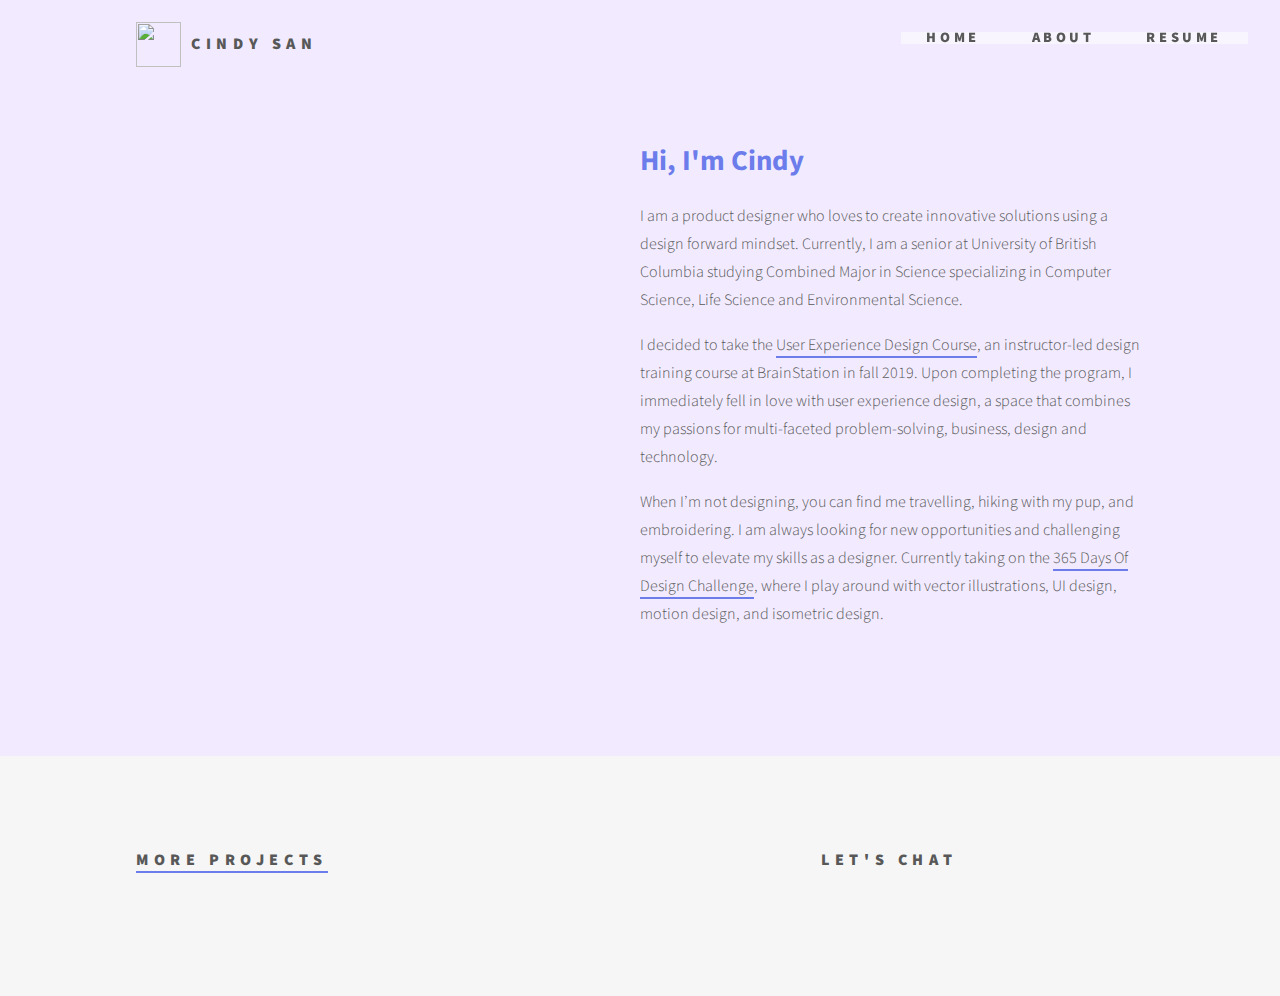
==== commit 5033c731: "td: changed from max-width to width and edited aboutme" ====
--- a/aboutme.html
+++ b/aboutme.html
@@ -64,8 +64,8 @@
                     <p>I am a product designer who loves to create innovative solutions using a design
                         forward mindset. Currently, I am a senior at University of British Columbia studying
                         Combined Major in Science  specializing in Computer Science, Life Science and Environmental Science.</p>
-                    <p>I decided to take <a href="https://brainstation.io/course/vancouver/user-experience-design" target="_blank">Intro to User Experience Design</a>, an instructor-led design training course at BrainStation
-                        in fall 2019. Upon completing the 3 month program, I immediately fell in love with user experience design, a
+                    <p>I decided to take the <a href="https://brainstation.io/course/vancouver/user-experience-design" target="_blank">User Experience Design Course</a>, an instructor-led design training course at BrainStation
+                        in fall 2019. Upon completing the program, I immediately fell in love with user experience design, a
                         space that combines my passions for multi-faceted problem-solving, business, design and  technology.</p>
                     <p>When I’m not designing, you can find me travelling, hiking with my pup, and embroidering. I am always looking
                         for new opportunities and challenging myself to elevate my skills as a designer. Currently taking on the
